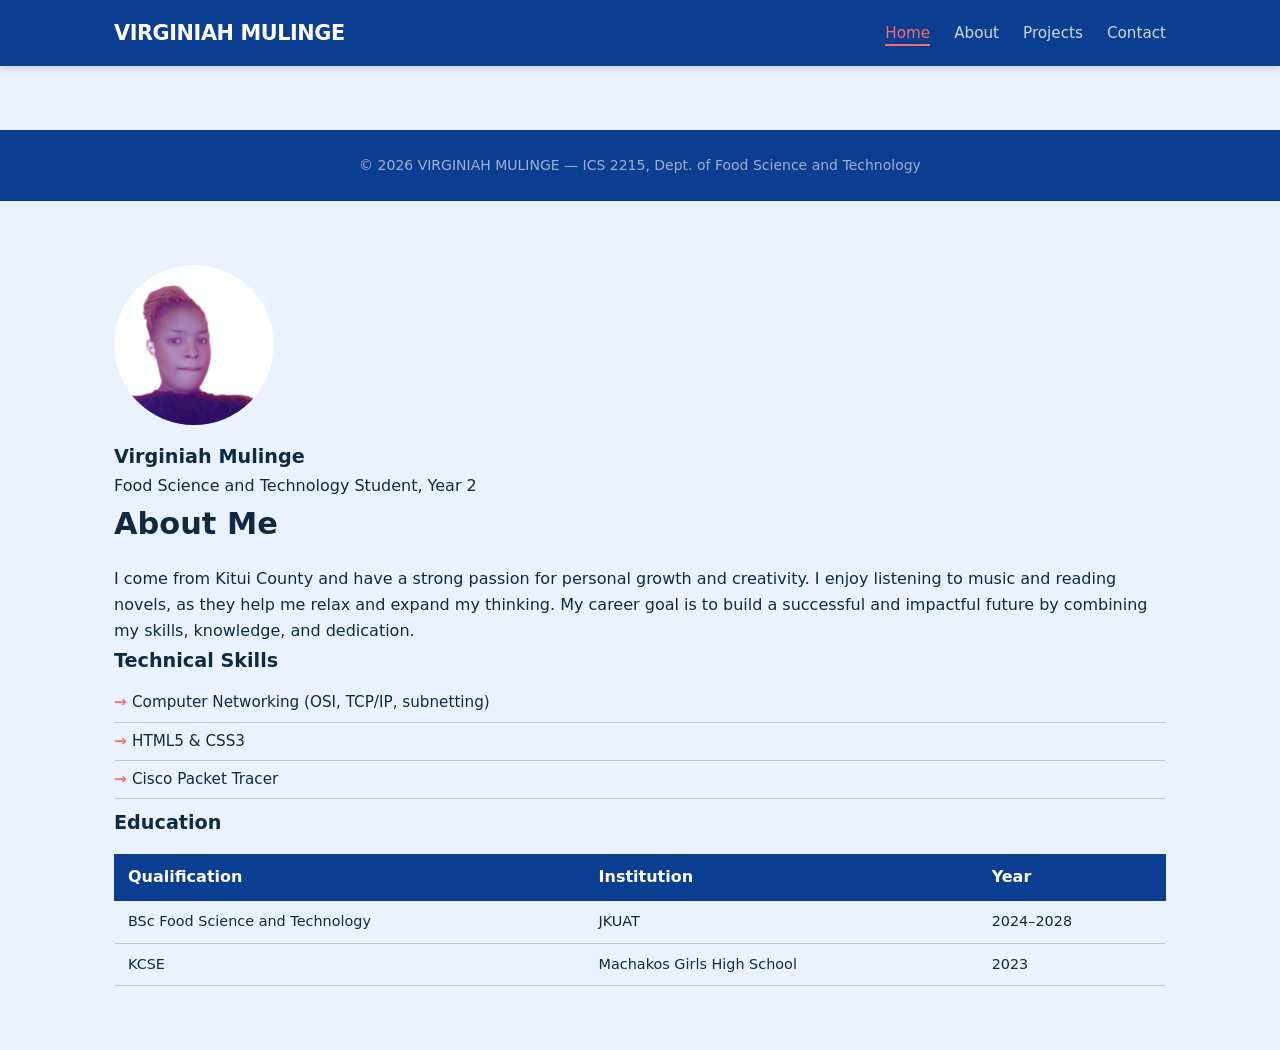
==== about.html @ 9d503b67 "Initial commit: personal portfolio website" ====
<!-- Paste this into EVERY HTML file and customise the <title> and <main> -->
<!DOCTYPE html>
<html lang="en">
<link rel="stylesheet" href="style.css">
  <meta charset="UTF-8">
  <!-- REQUIRED for responsive design on mobile -->
  <meta name="viewport" content="width=device-width, initial-scale=1.0">
  <meta name="description" content="Portfolio of Virginiah Mulinge — Food Science and Technology student at JKUAT">
  <title>Virginiah Mulinge | Portfolio</title>
  <link rel="stylesheet" href="style.css">
</head>
<body>

  <!-- Skip link: allows keyboard users to skip the nav -->
  <a href="#main" class="skip-link">Skip to main content</a>

  <header>
    <div class="container">
      <a href="index.html" class="logo">VIRGINIAH MULINGE</a>
      <nav aria-label="Main navigation">
        <ul>
          <!-- Add class="active" to the current page's link -->
          <li><a href="index.html" class="active">Home</a></li>
          <li><a href="about.html">About</a></li>
          <li><a href="projects.html">Projects</a></li>
          <li><a href="contact.html">Contact</a></li>
        </ul>
      </nav>
    </div>
  </header>

  <main id="main">
    <!-- PAGE-SPECIFIC CONTENT GOES HERE -->
  </main>

  <footer>
    <div class="container">
      <p>&copy; <span id="year"></span> VIRGINIAH MULINGE — ICS 2215, Dept. of Food Science and Technology</p>
    </div>
  </footer>
  <script>document.getElementById('year').textContent = new Date().getFullYear();</script>
</body>
</html><section class="about-section">
  <div class="container about-grid">

    <aside>
      <!-- Profile photo -->
      <img src="e4ce455b-b343-4ec3-80f3-b0f31d517e59.jpg"
           alt="e4ce455b-b343-4ec3-80f3-b0f31d517e59.jpg — profile photo"
           class="profile-img">
      <h3>Virginiah Mulinge</h3>
      <p class="role">Food Science and Technology Student, Year 2</p>
    </aside>

    <div>
      <h2>About Me</h2>
      <p>I come from Kitui County and have a strong passion for personal growth and creativity. I enjoy listening to music and reading novels, as they help me relax and expand my thinking. My career goal is to build a successful and impactful future by combining my skills, knowledge, and dedication.
</p>

      <h3>Technical Skills</h3>
      <ul class="skills-list">
        <li>Computer Networking (OSI, TCP/IP, subnetting)</li>
        <li>HTML5 & CSS3</li>
        <li>Cisco Packet Tracer</li>
        <!-- Add more skills -->
      </ul>

      <h3>Education</h3>
      <table>
        <thead>
          <tr><th>Qualification</th><th>Institution</th><th>Year</th></tr>
        </thead>
        <tbody>
          <tr><td>BSc Food Science and Technology</td><td>JKUAT</td><td>2024–2028</td></tr>
          <tr><td>KCSE</td><td>Machakos Girls High School</td><td>2023</td></tr>
        </tbody>
      </table>
    </div>
  </div>
</section>
---- style.css ----
/* === 1. RESET & BOX-SIZING === */
*, *::before, *::after {
  box-sizing: border-box;
  margin: 0;
  padding: 0;
}

/* === 2. CSS CUSTOM PROPERTIES (change these to personalise) === */
:root {
  --clr-primary:  #0B3D91;  /* Main brand colour (personalised deep cobalt) */
  --clr-accent:   #F76C6C;  /* Highlights and buttons (warm coral) */
  --clr-text:     #102A43;  /* Primary text colour */
  --clr-muted:    #66788A;  /* Secondary text and muted copy */
  --clr-bg:       #EAF2FF;  /* Light neutral background */
  --clr-white:    #FFFFFF;
  --clr-border:   #B8C8D9;  /* Soft border tone */
  --radius:       12px;
  --shadow:       0 3px 16px rgba(10, 25, 56, 0.12);
  --max-width:    1100px;
}

/* === 3. BASE TYPOGRAPHY === */
body {
  font-family: 'Segoe UI', system-ui, Arial, sans-serif;
  font-size: 16px;
  line-height: 1.65;
  color: var(--clr-text);
  background: var(--clr-bg);
}
h1 { font-size: clamp(2rem, 5vw, 3.5rem); line-height: 1.15; }
h2 { font-size: 1.9rem; margin-bottom: 1rem; }
h3 { font-size: 1.2rem; }
a  { color: var(--clr-primary); }
img{ max-width: 100%; height: auto; display: block; }

/* === 4. LAYOUT CONTAINER === */
.container {
  max-width: var(--max-width);
  margin: 0 auto;
  padding: 0 1.5rem;
}

/* === 5. SKIP LINK (accessibility) === */
.skip-link {
  position: absolute;
  top: -100px;
  left: 0;
  background: var(--clr-primary);
  color: white;
  padding: 0.5rem 1rem;
  z-index: 9999;
  text-decoration: none;
}
.skip-link:focus { top: 0; }

/* === 6. HEADER + NAVIGATION (Flexbox) === */
header {
  background: var(--clr-primary);
  padding: 1rem 0;
  position: sticky;
  top: 0;
  z-index: 100;
  box-shadow: 0 2px 8px rgba(0,0,0,0.15);
}
header .container {
  display: flex;              /* FLEXBOX — row layout */
  justify-content: space-between;
  align-items: center;
  flex-wrap: wrap;
  gap: 0.75rem;
}
.logo {
  font-size: 1.3rem;
  font-weight: 700;
  color: white;
  text-decoration: none;
  letter-spacing: -0.02em;
}
nav ul  { list-style: none; display: flex; gap: 1.5rem; }
nav a   {
  color: rgba(255,255,255,0.8);
  text-decoration: none;
  font-size: 0.95rem;
  font-weight: 500;
  padding-bottom: 2px;
  border-bottom: 2px solid transparent;
  transition: all 0.2s;
}
nav a:hover, nav a.active {
  color: var(--clr-accent);
  border-bottom-color: var(--clr-accent);
}

/* === 7. HERO SECTION === */
.hero {
  background: linear-gradient(135deg, rgba(11,61,145,1) 0%, rgba(247,108,108,0.9) 80%);
  color: white;
  padding: 6rem 1.5rem;
  text-align: center;
}
.hero .accent { color: var(--clr-accent); }
.hero .tagline {
  font-size: 1.15rem;
  opacity: 0.85;
  margin: 0.75rem 0 0.5rem;
}
.hero p {
  max-width: 580px;
  margin: 0 auto 2rem;
  opacity: 0.9;
  font-size: 1.05rem;
}
.hero-btns { display: flex; gap: 1rem; justify-content: center; flex-wrap: wrap; }

/* === 8. BUTTONS === */
.btn {
  display: inline-block;
  padding: 0.8rem 2rem;
  background: var(--clr-accent);
  color: #1a0e00;
  border-radius: var(--radius);
  text-decoration: none;
  font-weight: 600;
  font-size: 0.95rem;
  border: none;
  cursor: pointer;
  transition: transform 0.15s, opacity 0.15s;
}
.btn:hover     { opacity: 0.88; transform: translateY(-1px); }
.btn-outline   {
  background: transparent;
  border: 2px solid rgba(255,255,255,0.6);
  color: white;
}
.btn-outline:hover { border-color: white; }

/* === 9. PROJECT CARDS (CSS Grid) === */
.projects-section { padding: 4rem 0; }
.cards {
  display: grid;
  grid-template-columns: repeat(auto-fit, minmax(260px, 1fr));
  gap: 1.5rem;
  padding: 1.5rem 0;
}
.card {
  background: var(--clr-white);
  border-radius: var(--radius);
  padding: 1.5rem;
  border: 1px solid var(--clr-border);
  box-shadow: var(--shadow);
  display: flex;
  flex-direction: column;
  gap: 0.6rem;
  transition: transform 0.2s, box-shadow 0.2s;
}
.card:hover  { transform: translateY(-3px); box-shadow: 0 8px 24px rgba(0,0,0,0.1); }
.card-tag {
  display: inline-block;
  background: #D6E4F5;
  color: var(--clr-primary);
  font-size: 0.72rem;
  font-weight: 600;
  padding: 3px 10px;
  border-radius: 20px;
  text-transform: uppercase;
  letter-spacing: 0.05em;
}
.card h3    { font-size: 1.1rem; color: var(--clr-primary); }
.card p     { font-size: 0.9rem; color: var(--clr-muted); flex: 1; }
.card-link  { margin-top: auto; font-weight: 600; font-size: 0.9rem; }

/* === 10. ABOUT PAGE === */
.about-section  { padding: 4rem 0; }
.profile-img    { width: 160px; height: 160px; border-radius: 50%; object-fit: cover; margin-bottom: 1rem; }
.skills-list    { list-style: none; padding: 0.5rem 0; }
.skills-list li { padding: 6px 0; border-bottom: 1px solid var(--clr-border); font-size: 0.95rem; }
.skills-list li::before { content: "→ "; color: var(--clr-accent); font-weight: 700; }

table          { width: 100%; border-collapse: collapse; margin-top: 1rem; }
table th       { background: var(--clr-primary); color: white; padding: 10px 14px; text-align: left; }
table td       { padding: 9px 14px; border-bottom: 1px solid var(--clr-border); font-size: 0.9rem; }
table tr:nth-child(even) td { background: var(--clr-bg); }

/* === 11. CONTACT FORM === */
.contact-section  { padding: 4rem 0; }
.contact-form     { max-width: 620px; margin: 0 auto; background: var(--clr-white); padding: 2.5rem; border-radius: var(--radius); border: 1px solid var(--clr-border); box-shadow: var(--shadow); }
.form-group       { display: flex; flex-direction: column; gap: 6px; margin-bottom: 1.4rem; }
label             { font-size: 0.875rem; font-weight: 600; color: var(--clr-text); }
input, select, textarea {
  width: 100%;
  padding: 0.65rem 0.9rem;
  border: 1.5px solid var(--clr-border);
  border-radius: var(--radius);
  font-size: 1rem;
  font-family: inherit;
  transition: border-color 0.2s, box-shadow 0.2s;
}
input:focus, select:focus, textarea:focus {
  outline: none;
  border-color: var(--clr-primary);
  box-shadow: 0 0 0 3px rgba(26,60,110,0.12);
}

/* === 12. FOOTER === */
footer {
  background: var(--clr-primary);
  color: rgba(255,255,255,0.6);
  text-align: center;
  padding: 1.5rem;
  font-size: 0.875rem;
  margin-top: 4rem;
}
---- style.css ----
/* === 1. RESET & BOX-SIZING === */
*, *::before, *::after {
  box-sizing: border-box;
  margin: 0;
  padding: 0;
}

/* === 2. CSS CUSTOM PROPERTIES (change these to personalise) === */
:root {
  --clr-primary:  #0B3D91;  /* Main brand colour (personalised deep cobalt) */
  --clr-accent:   #F76C6C;  /* Highlights and buttons (warm coral) */
  --clr-text:     #102A43;  /* Primary text colour */
  --clr-muted:    #66788A;  /* Secondary text and muted copy */
  --clr-bg:       #EAF2FF;  /* Light neutral background */
  --clr-white:    #FFFFFF;
  --clr-border:   #B8C8D9;  /* Soft border tone */
  --radius:       12px;
  --shadow:       0 3px 16px rgba(10, 25, 56, 0.12);
  --max-width:    1100px;
}

/* === 3. BASE TYPOGRAPHY === */
body {
  font-family: 'Segoe UI', system-ui, Arial, sans-serif;
  font-size: 16px;
  line-height: 1.65;
  color: var(--clr-text);
  background: var(--clr-bg);
}
h1 { font-size: clamp(2rem, 5vw, 3.5rem); line-height: 1.15; }
h2 { font-size: 1.9rem; margin-bottom: 1rem; }
h3 { font-size: 1.2rem; }
a  { color: var(--clr-primary); }
img{ max-width: 100%; height: auto; display: block; }

/* === 4. LAYOUT CONTAINER === */
.container {
  max-width: var(--max-width);
  margin: 0 auto;
  padding: 0 1.5rem;
}

/* === 5. SKIP LINK (accessibility) === */
.skip-link {
  position: absolute;
  top: -100px;
  left: 0;
  background: var(--clr-primary);
  color: white;
  padding: 0.5rem 1rem;
  z-index: 9999;
  text-decoration: none;
}
.skip-link:focus { top: 0; }

/* === 6. HEADER + NAVIGATION (Flexbox) === */
header {
  background: var(--clr-primary);
  padding: 1rem 0;
  position: sticky;
  top: 0;
  z-index: 100;
  box-shadow: 0 2px 8px rgba(0,0,0,0.15);
}
header .container {
  display: flex;              /* FLEXBOX — row layout */
  justify-content: space-between;
  align-items: center;
  flex-wrap: wrap;
  gap: 0.75rem;
}
.logo {
  font-size: 1.3rem;
  font-weight: 700;
  color: white;
  text-decoration: none;
  letter-spacing: -0.02em;
}
nav ul  { list-style: none; display: flex; gap: 1.5rem; }
nav a   {
  color: rgba(255,255,255,0.8);
  text-decoration: none;
  font-size: 0.95rem;
  font-weight: 500;
  padding-bottom: 2px;
  border-bottom: 2px solid transparent;
  transition: all 0.2s;
}
nav a:hover, nav a.active {
  color: var(--clr-accent);
  border-bottom-color: var(--clr-accent);
}

/* === 7. HERO SECTION === */
.hero {
  background: linear-gradient(135deg, rgba(11,61,145,1) 0%, rgba(247,108,108,0.9) 80%);
  color: white;
  padding: 6rem 1.5rem;
  text-align: center;
}
.hero .accent { color: var(--clr-accent); }
.hero .tagline {
  font-size: 1.15rem;
  opacity: 0.85;
  margin: 0.75rem 0 0.5rem;
}
.hero p {
  max-width: 580px;
  margin: 0 auto 2rem;
  opacity: 0.9;
  font-size: 1.05rem;
}
.hero-btns { display: flex; gap: 1rem; justify-content: center; flex-wrap: wrap; }

/* === 8. BUTTONS === */
.btn {
  display: inline-block;
  padding: 0.8rem 2rem;
  background: var(--clr-accent);
  color: #1a0e00;
  border-radius: var(--radius);
  text-decoration: none;
  font-weight: 600;
  font-size: 0.95rem;
  border: none;
  cursor: pointer;
  transition: transform 0.15s, opacity 0.15s;
}
.btn:hover     { opacity: 0.88; transform: translateY(-1px); }
.btn-outline   {
  background: transparent;
  border: 2px solid rgba(255,255,255,0.6);
  color: white;
}
.btn-outline:hover { border-color: white; }

/* === 9. PROJECT CARDS (CSS Grid) === */
.projects-section { padding: 4rem 0; }
.cards {
  display: grid;
  grid-template-columns: repeat(auto-fit, minmax(260px, 1fr));
  gap: 1.5rem;
  padding: 1.5rem 0;
}
.card {
  background: var(--clr-white);
  border-radius: var(--radius);
  padding: 1.5rem;
  border: 1px solid var(--clr-border);
  box-shadow: var(--shadow);
  display: flex;
  flex-direction: column;
  gap: 0.6rem;
  transition: transform 0.2s, box-shadow 0.2s;
}
.card:hover  { transform: translateY(-3px); box-shadow: 0 8px 24px rgba(0,0,0,0.1); }
.card-tag {
  display: inline-block;
  background: #D6E4F5;
  color: var(--clr-primary);
  font-size: 0.72rem;
  font-weight: 600;
  padding: 3px 10px;
  border-radius: 20px;
  text-transform: uppercase;
  letter-spacing: 0.05em;
}
.card h3    { font-size: 1.1rem; color: var(--clr-primary); }
.card p     { font-size: 0.9rem; color: var(--clr-muted); flex: 1; }
.card-link  { margin-top: auto; font-weight: 600; font-size: 0.9rem; }

/* === 10. ABOUT PAGE === */
.about-section  { padding: 4rem 0; }
.profile-img    { width: 160px; height: 160px; border-radius: 50%; object-fit: cover; margin-bottom: 1rem; }
.skills-list    { list-style: none; padding: 0.5rem 0; }
.skills-list li { padding: 6px 0; border-bottom: 1px solid var(--clr-border); font-size: 0.95rem; }
.skills-list li::before { content: "→ "; color: var(--clr-accent); font-weight: 700; }

table          { width: 100%; border-collapse: collapse; margin-top: 1rem; }
table th       { background: var(--clr-primary); color: white; padding: 10px 14px; text-align: left; }
table td       { padding: 9px 14px; border-bottom: 1px solid var(--clr-border); font-size: 0.9rem; }
table tr:nth-child(even) td { background: var(--clr-bg); }

/* === 11. CONTACT FORM === */
.contact-section  { padding: 4rem 0; }
.contact-form     { max-width: 620px; margin: 0 auto; background: var(--clr-white); padding: 2.5rem; border-radius: var(--radius); border: 1px solid var(--clr-border); box-shadow: var(--shadow); }
.form-group       { display: flex; flex-direction: column; gap: 6px; margin-bottom: 1.4rem; }
label             { font-size: 0.875rem; font-weight: 600; color: var(--clr-text); }
input, select, textarea {
  width: 100%;
  padding: 0.65rem 0.9rem;
  border: 1.5px solid var(--clr-border);
  border-radius: var(--radius);
  font-size: 1rem;
  font-family: inherit;
  transition: border-color 0.2s, box-shadow 0.2s;
}
input:focus, select:focus, textarea:focus {
  outline: none;
  border-color: var(--clr-primary);
  box-shadow: 0 0 0 3px rgba(26,60,110,0.12);
}

/* === 12. FOOTER === */
footer {
  background: var(--clr-primary);
  color: rgba(255,255,255,0.6);
  text-align: center;
  padding: 1.5rem;
  font-size: 0.875rem;
  margin-top: 4rem;
}
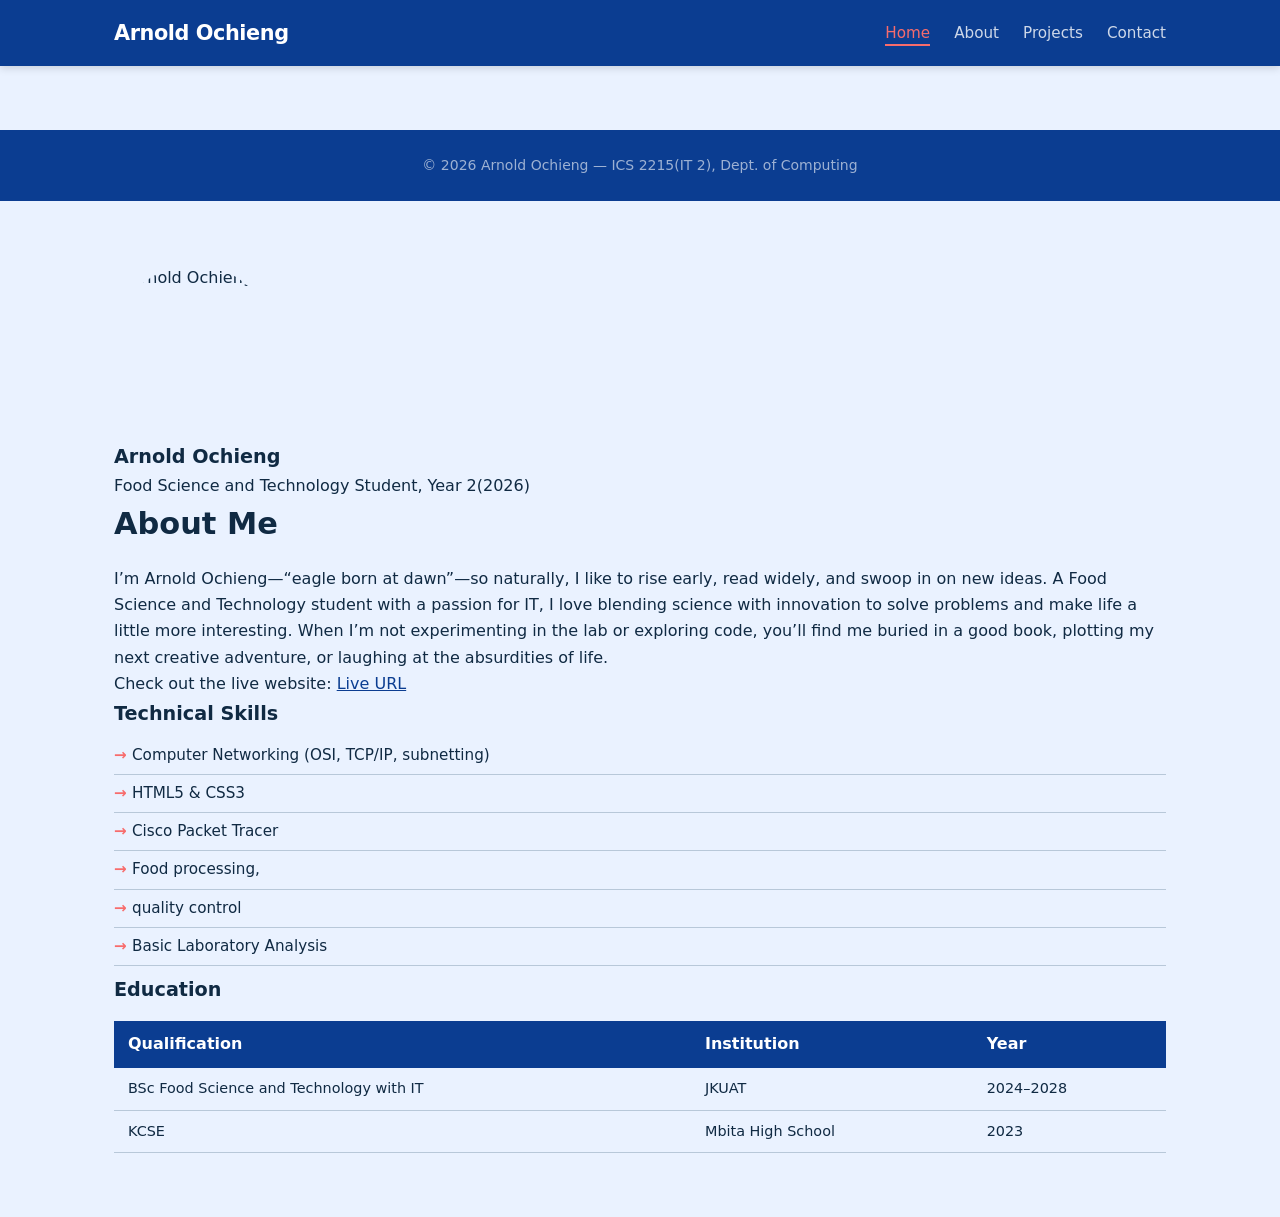
==== commit a0e7876c: "Add files via upload" ====
--- a/about.html
+++ b/about.html
@@ -1,80 +1,84 @@
-<!-- Paste this into EVERY HTML file and customise the <title> and <main> -->
-<!DOCTYPE html>
-<html lang="en">
-<link rel="stylesheet" href="style.css">
-  <meta charset="UTF-8">
-  <!-- REQUIRED for responsive design on mobile -->
-  <meta name="viewport" content="width=device-width, initial-scale=1.0">
-  <meta name="description" content="Portfolio of Virginiah Mulinge — Food Science and Technology student at JKUAT">
-  <title>Virginiah Mulinge | Portfolio</title>
-  <link rel="stylesheet" href="style.css">
-</head>
-<body>
-
-  <!-- Skip link: allows keyboard users to skip the nav -->
-  <a href="#main" class="skip-link">Skip to main content</a>
-
-  <header>
-    <div class="container">
-      <a href="index.html" class="logo">VIRGINIAH MULINGE</a>
-      <nav aria-label="Main navigation">
-        <ul>
-          <!-- Add class="active" to the current page's link -->
-          <li><a href="index.html" class="active">Home</a></li>
-          <li><a href="about.html">About</a></li>
-          <li><a href="projects.html">Projects</a></li>
-          <li><a href="contact.html">Contact</a></li>
-        </ul>
-      </nav>
-    </div>
-  </header>
-
-  <main id="main">
-    <!-- PAGE-SPECIFIC CONTENT GOES HERE -->
-  </main>
-
-  <footer>
-    <div class="container">
-      <p>&copy; <span id="year"></span> VIRGINIAH MULINGE — ICS 2215, Dept. of Food Science and Technology</p>
-    </div>
-  </footer>
-  <script>document.getElementById('year').textContent = new Date().getFullYear();</script>
-</body>
-</html><section class="about-section">
-  <div class="container about-grid">
-
-    <aside>
-      <!-- Profile photo -->
-      <img src="e4ce455b-b343-4ec3-80f3-b0f31d517e59.jpg"
-           alt="e4ce455b-b343-4ec3-80f3-b0f31d517e59.jpg — profile photo"
-           class="profile-img">
-      <h3>Virginiah Mulinge</h3>
-      <p class="role">Food Science and Technology Student, Year 2</p>
-    </aside>
-
-    <div>
-      <h2>About Me</h2>
-      <p>I come from Kitui County and have a strong passion for personal growth and creativity. I enjoy listening to music and reading novels, as they help me relax and expand my thinking. My career goal is to build a successful and impactful future by combining my skills, knowledge, and dedication.
-</p>
-
-      <h3>Technical Skills</h3>
-      <ul class="skills-list">
-        <li>Computer Networking (OSI, TCP/IP, subnetting)</li>
-        <li>HTML5 & CSS3</li>
-        <li>Cisco Packet Tracer</li>
-        <!-- Add more skills -->
-      </ul>
-
-      <h3>Education</h3>
-      <table>
-        <thead>
-          <tr><th>Qualification</th><th>Institution</th><th>Year</th></tr>
-        </thead>
-        <tbody>
-          <tr><td>BSc Food Science and Technology</td><td>JKUAT</td><td>2024–2028</td></tr>
-          <tr><td>KCSE</td><td>Machakos Girls High School</td><td>2023</td></tr>
-        </tbody>
-      </table>
-    </div>
-  </div>
+<!-- Paste this into EVERY HTML file and customise the <title> and <main> -->
+<!DOCTYPE html>
+<html lang="en">
+<link rel="stylesheet" href="style.css">
+
+  <meta charset="UTF-8">
+  <!-- REQUIRED for responsive design on mobile -->
+  <meta name="viewport" content="width=device-width, initial-scale=1.0">
+  <meta name="description" content="Portfolio of Arnold Ochieng — Food science and Technology student at JKUAT">
+  <title>Arnold Ochieng | Portfolio</title>
+  <link rel="stylesheet" href="css/style.css">
+</head>
+<body>
+
+  <!-- Skip link: allows keyboard users to skip the nav -->
+  <a href="#main" class="skip-link">Skip to main content</a>
+
+  <header>
+    <div class="container">
+      <a href="index.html" class="logo">Arnold Ochieng</a>
+      <nav aria-label="Main navigation">
+        <ul>
+          <!-- Add class="active" to the current page's link -->
+          <li><a href="index.html" class="active">Home</a></li>
+          <li><a href="about.html">About</a></li>
+          <li><a href="projects.html">Projects</a></li>
+          <li><a href="contact.html">Contact</a></li>
+        </ul>
+      </nav>
+    </div>
+  </header>
+
+  <main id="main">
+    <!-- PAGE-SPECIFIC CONTENT GOES HERE -->
+  </main>
+
+  <footer>
+    <div class="container">
+      <p>&copy; <span id="year"></span> Arnold Ochieng — ICS 2215(IT 2), Dept. of Computing</p>
+    </div>
+  </footer>
+  <script>document.getElementById('year').textContent = new Date().getFullYear();</script>
+</body>
+</html><section class="about-section">
+  <div class="container about-grid">
+
+    <aside>
+      <!-- Profile photo -->
+      <img src="images/arnold-o.jpg" alt="Arnold Ochieng" class="profile-img" width="200">
+      <h3>Arnold Ochieng</h3>
+      <p class="role">Food Science and Technology Student, Year 2(2026)</p>
+    </aside>
+
+    <div>
+      <h2>About Me</h2>
+      <p>
+I’m Arnold Ochieng—“eagle born at dawn”—so naturally, I like to rise early, read widely, and swoop in on new ideas. A Food Science and Technology student with a passion for IT, I love blending science with innovation to solve problems and make life a little more interesting. When I’m not experimenting in the lab or exploring code, you’ll find me buried in a good book, plotting my next creative adventure, or laughing at the absurdities of life.
+</p>
+      <p>Check out the live website: <a href="https://your-live-url.example" target="_blank" rel="noopener noreferrer">Live URL</a></p>
+      <h3>Technical Skills</h3>
+      <ul class="skills-list">
+        <li>Computer Networking (OSI, TCP/IP, subnetting)</li>
+        <li>HTML5 & CSS3</li>
+        <li>Cisco Packet Tracer</li>
+        <li>Food processing,</li>
+        <li>quality control</li>
+       <li>Basic Laboratory Analysis</li>
+      </ul>
+
+      <h3>Education</h3>
+      <table>
+        <thead>
+          <tr><th>Qualification</th><th>Institution</th><th>Year</th></tr>
+        </thead>
+        <tbody>
+          <tr><td>BSc Food Science and Technology with IT
+            
+          </td><td>JKUAT</td><td>2024–2028</td></tr>
+          <tr><td>KCSE</td><td>Mbita High School</td><td>2023</td></tr>
+        </tbody>
+      </table>
+    </div>
+  </div>
 </section>
